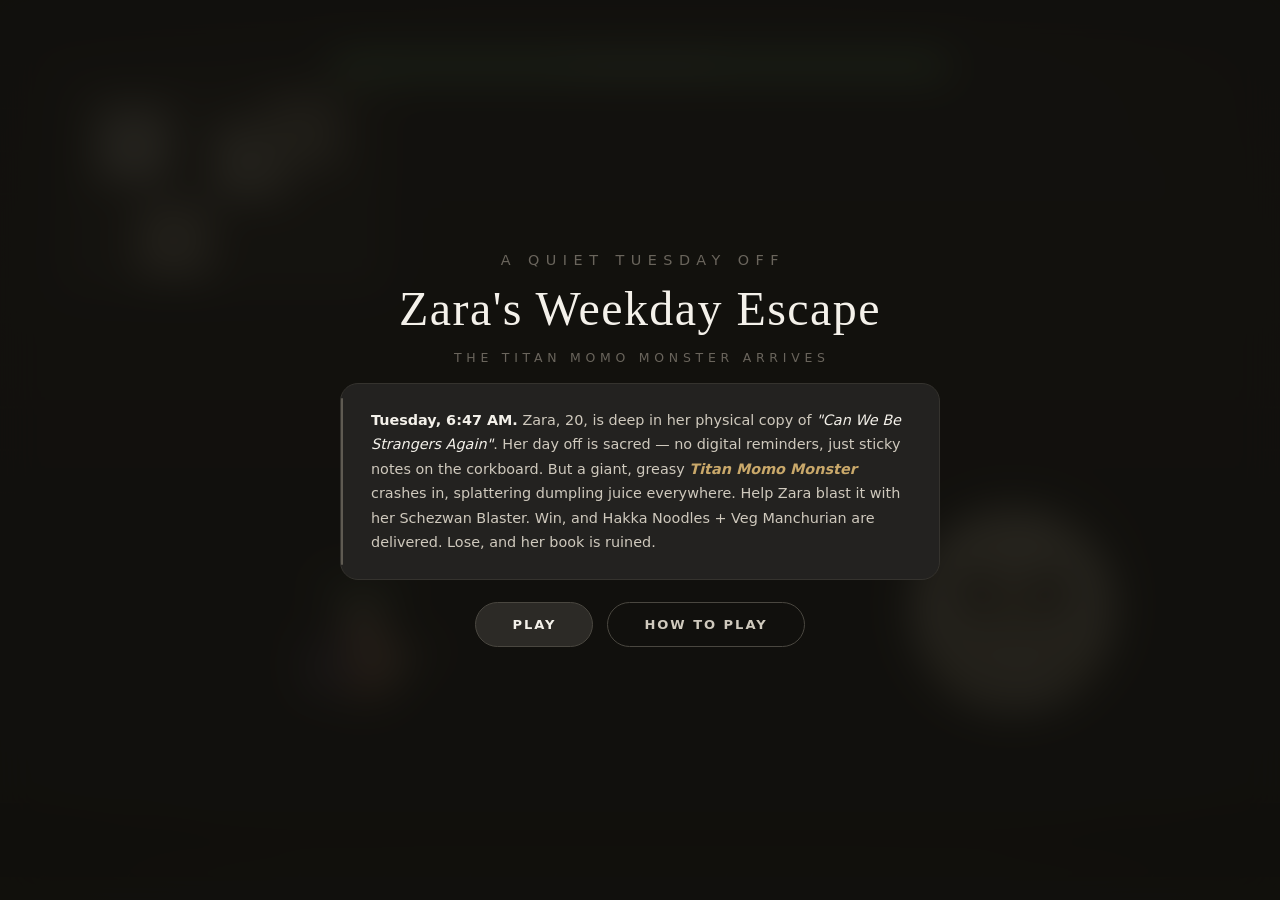
==== zara/index.html @ 09e990ec "Zara-Game" ====
<!DOCTYPE html>
<html lang="en">
<head>
  <meta charset="UTF-8">
  <meta name="viewport" content="width=device-width, initial-scale=1.0, maximum-scale=1.0, user-scalable=no, viewport-fit=cover">
  <meta name="theme-color" content="#12110e">
  <meta name="apple-mobile-web-app-capable" content="yes">
  <meta name="mobile-web-app-capable" content="yes">
  <meta name="apple-mobile-web-app-status-bar-style" content="black-translucent">
  <title>Zara's Weekday Escape</title>
  <link rel="stylesheet" href="css/style.css">

</head>
<body>
<div id="game-container">
  <div id="canvas-wrapper">
    <canvas id="gameCanvas"></canvas>

    <!-- ========== MAIN MENU ========== -->
    <div id="mainMenu" class="overlay active">
      <div class="game-title">
        <span class="title-small">A Quiet Tuesday Off</span>
        Zara's Weekday Escape
      </div>
      <div class="subtitle">The Titan Momo Monster Arrives</div>
      <div class="lore-card">
        <p>
          <span class="highlight">Tuesday, 6:47 AM.</span> Zara, 20, is deep in her physical copy of
          <em>"Can We Be Strangers Again"</em>. Her day off is sacred — no digital reminders,
          just sticky notes on the corkboard. But a giant, greasy
          <span class="danger-text">Titan Momo Monster</span> crashes in, splattering dumpling juice everywhere.
          Help Zara blast it with her Schezwan Blaster. Win, and Hakka Noodles + Veg Manchurian
          are delivered. Lose, and her book is ruined.
        </p>
      </div>
      <div class="button-group">
        <button class="btn" id="btnPlay">Play</button>
        <button class="btn ghost" id="btnHow">How to Play</button>
      </div>
    </div>

    <!-- ========== RULES / HOW TO PLAY ========== -->
    <div id="rulesScreen" class="overlay">
      <div class="screen-title">How to Play</div>
      <div class="rules-panel">
        <div class="rule-item">
          <div class="rule-num">01</div>
          <div class="rule-content">
            <div class="rule-title">Move</div>
            <div class="rule-text">
              <strong>Desktop:</strong> <span class="key">WASD</span> or <span class="key">ARROWS</span>.<br>
              <strong>Mobile:</strong> Use the <strong>D-Pad</strong>, or simply <strong>swipe</strong> anywhere on the screen.
            </div>
          </div>
        </div>
        <div class="rule-item">
          <div class="rule-num">02</div>
          <div class="rule-content">
            <div class="rule-title">Attack</div>
            <div class="rule-text">
              <strong>Desktop:</strong> <span class="key">SPACE</span> to fire the Schezwan Blaster.<br>
              <strong>Mobile:</strong> Tap the <span class="key">FIRE</span> button, or <strong>tap</strong> the screen.
              Each shot has a strict cooldown.
            </div>
          </div>
        </div>
        <div class="rule-item">
          <div class="rule-num">03</div>
          <div class="rule-content">
            <div class="rule-title">Defense</div>
            <div class="rule-text">
              Dodge the flying greasy momos. Taking a hit grants a brief
              <strong>invincibility window</strong> — Zara blinks and cannot be damaged.
            </div>
          </div>
        </div>
        <div class="rule-item">
          <div class="rule-num">04</div>
          <div class="rule-content">
            <div class="rule-title">The Boss</div>
            <div class="rule-text">
              The Titan Momo Monster becomes <strong>Enraged</strong> at <strong>40% health</strong> —
              attacking faster and shooting more projectiles.
            </div>
          </div>
        </div>
        <div class="rule-item">
          <div class="rule-num">05</div>
          <div class="rule-content">
            <div class="rule-title">Win &amp; Lose</div>
            <div class="rule-text">
              Defeat the monster to enjoy Indian Chinese food. Lose, and your book gets ruined
              by greasy dumpling juice. You can <strong>Quit</strong> anytime during play using the
              button at the top-right of the game screen.
            </div>
          </div>
        </div>
      </div>
      <div class="button-group" style="margin-top: 1.2em;">
        <button class="btn ghost" id="btnBackFromRules">Back</button>
      </div>
    </div>

    <!-- ========== VICTORY SCREEN ========== -->
    <div id="victoryScreen" class="overlay">
      <div class="end-content">
        <div class="end-mark">— ✦ —</div>
        <div class="screen-title">Victory</div>
        <div class="end-message">Hakka Noodles &amp; Veg Manchurian arrive.</div>
        <div class="end-lore">
          Zara's book is safe. The Titan Momo Monster is reduced to a quiet puddle of sauce.
          She smiles, and adds a new sticky note to the corkboard:
          <em>"Ordered Indian Chinese. Best Tuesday ever."</em>
        </div>
        <div class="button-group">
          <button class="btn" id="btnVictoryAgain">Play Again</button>
          <button class="btn ghost" id="btnVictoryMenu">Main Menu</button>
        </div>
      </div>
    </div>

    <!-- ========== GAME OVER SCREEN ========== -->
    <div id="gameOverScreen" class="overlay">
      <div class="end-content">
        <div class="end-mark">— ✕ —</div>
        <div class="screen-title">Game Over</div>
        <div class="end-message">Your book is ruined by greasy dumpling juice.</div>
        <div class="end-lore">
          The Momo Monster splattered all over <em>"Can We Be Strangers Again"</em>.
          Zara sighs, and writes a new sticky note:
          <em>"Buy a new book. Avoid momos forever."</em>
        </div>
        <div class="button-group">
          <button class="btn" id="btnGameOverAgain">Try Again</button>
          <button class="btn ghost" id="btnGameOverMenu">Main Menu</button>
        </div>
      </div>
    </div>

    <!-- ========== IN-GAME HUD (Quit Button) ========== -->
    <div id="gameHUD">
      <button id="btnQuit" aria-label="Quit Game">
        <span class="quit-x">✕</span>
        <span>Quit</span>
      </button>
    </div>

    <!-- ========== SWIPE HINT ========== -->
    <div id="swipeHint">Swipe to move · Tap to shoot</div>

    <!-- ========== TOUCH CONTROLS ========== -->
    <div id="touchControls">
      <div class="dpad">
        <div class="dpad-btn empty"></div>
        <div class="dpad-btn" data-dir="up">▲</div>
        <div class="dpad-btn empty"></div>
        <div class="dpad-btn" data-dir="left">◀</div>
        <div class="dpad-btn empty"></div>
        <div class="dpad-btn" data-dir="right">▶</div>
        <div class="dpad-btn empty"></div>
        <div class="dpad-btn" data-dir="down">▼</div>
        <div class="dpad-btn empty"></div>
      </div>
      <div class="fire-btn" id="fireBtn">
        ✦
        <span class="fire-label">Fire</span>
      </div>
    </div>

    <!-- ========== CONFIRM QUIT DIALOG ========== -->
    <div id="confirmDialog">
      <div class="confirm-box">
        <div class="confirm-title">Quit to Main Menu?</div>
        <div class="confirm-text">Your current progress will be lost.</div>
        <div class="confirm-actions">
          <button class="btn" id="btnConfirmQuit">Quit</button>
          <button class="btn ghost" id="btnCancelQuit">Cancel</button>
        </div>
      </div>
    </div>

  </div>
</div>

<script src="js/script.js"></script>

</body>
</html>
---- zara/css/style.css ----
/* ============================================================
       GLOBAL RESET
       ============================================================ */
    * {
      margin: 0;
      padding: 0;
      box-sizing: border-box;
      user-select: none;
      -webkit-user-select: none;
      -webkit-tap-highlight-color: transparent;
    }

    :root {
      --bg-0: #12110e;
      --bg-1: #1a1916;
      --bg-2: #232220;
      --bg-3: #2c2a26;
      --line-0: #35332e;
      --line-1: #4a4740;
      --line-2: #5f5b52;
      --ink-0: #f4f1ea;
      --ink-1: #cfc9bd;
      --ink-2: #9a9488;
      --ink-3: #6a655c;
      --accent: #e8e2d4;
      --radius-xl: 24px;
      --radius-lg: 18px;
      --font-display: 'Georgia', 'Times New Roman', serif;
      --font-body: 'Inter', 'Segoe UI', system-ui, -apple-system, sans-serif;
    }

    html, body {
      width: 100%;
      height: 100%;
      overflow: hidden;
      background: var(--bg-0);
      font-family: var(--font-body);
      color: var(--ink-0);
      touch-action: none;
      -webkit-font-smoothing: antialiased;
      -moz-osx-font-smoothing: grayscale;
      overscroll-behavior: none;
      position: fixed;
    }

    /* ============================================================
       FULL-VIEWPORT GAME WRAPPER — canvas fills everything
       ============================================================ */
    #game-container {
      position: fixed;
      inset: 0;
      display: flex;
      align-items: center;
      justify-content: center;
      background: var(--bg-0);
    }

    #canvas-wrapper {
      position: relative;
      width: 100%;
      height: 100%;
      /* The canvas will letterbox — see JS for internal sizing */
      overflow: hidden;
    }

    canvas {
      display: block;
      position: absolute;
      top: 0;
      left: 0;
      width: 100%;
      height: 100%;
      /* image-rendering set dynamically */
    }

    /* Soft vignette */
    #canvas-wrapper::after {
      content: '';
      position: absolute;
      inset: 0;
      pointer-events: none;
      background: radial-gradient(ellipse at center, transparent 70%, rgba(0,0,0,0.35) 100%);
      z-index: 5;
    }

    /* ============================================================
       OVERLAY SYSTEM
       ============================================================ */
    .overlay {
      position: absolute;
      inset: 0;
      display: flex;
      flex-direction: column;
      align-items: center;
      justify-content: center;
      background: rgba(18, 17, 14, 0.9);
      backdrop-filter: blur(20px) saturate(110%);
      -webkit-backdrop-filter: blur(20px) saturate(110%);
      z-index: 10;
      padding: clamp(14px, 4vmin, 48px);
      text-align: center;
      opacity: 0;
      visibility: hidden;
      pointer-events: none;
      transition: opacity 0.35s ease, visibility 0.35s ease;
      overflow-y: auto;
      overscroll-behavior: contain;
    }

    .overlay.active {
      opacity: 1;
      visibility: visible;
      pointer-events: auto;
    }

    /* ============================================================
       TYPOGRAPHY
       ============================================================ */
    .game-title {
      font-family: var(--font-display);
      font-size: clamp(1.6rem, 5.5vmin, 3rem);
      font-weight: 400;
      letter-spacing: 0.03em;
      line-height: 1.1;
      color: var(--ink-0);
      margin-bottom: 0.3em;
    }

    .game-title .title-small {
      display: block;
      font-family: var(--font-body);
      font-size: 0.3em;
      font-weight: 500;
      letter-spacing: 0.45em;
      text-transform: uppercase;
      color: var(--ink-3);
      margin-bottom: 1em;
      padding-left: 0.4em;
    }

    .subtitle {
      font-family: var(--font-body);
      font-size: clamp(0.6rem, 1.4vmin, 0.78rem);
      font-weight: 500;
      letter-spacing: 0.38em;
      text-transform: uppercase;
      color: var(--ink-3);
      margin-bottom: 1.4em;
      padding-left: 0.3em;
    }

    .screen-title {
      font-family: var(--font-display);
      font-size: clamp(1.4rem, 4.2vmin, 2rem);
      font-weight: 400;
      letter-spacing: 0.04em;
      color: var(--ink-0);
      margin-bottom: 0.5em;
    }

    /* ============================================================
       LORE CARD
       ============================================================ */
    .lore-card {
      max-width: 600px;
      width: 100%;
      padding: clamp(14px, 3vmin, 24px) clamp(16px, 3.5vmin, 30px);
      background: var(--bg-2);
      border-radius: var(--radius-lg);
      border: 1px solid var(--line-0);
      margin-bottom: 1.4em;
      position: relative;
      text-align: left;
    }

    .lore-card::before {
      content: '';
      position: absolute;
      left: 0;
      top: 14px;
      bottom: 14px;
      width: 2px;
      background: var(--line-2);
      border-radius: 2px;
    }

    .lore-card p {
      font-size: clamp(0.76rem, 1.75vmin, 0.9rem);
      line-height: 1.7;
      color: var(--ink-1);
      font-weight: 400;
    }

    .lore-card .highlight {
      color: var(--ink-0);
      font-weight: 600;
    }

    .lore-card .danger-text {
      color: #c9a86a;
      font-weight: 600;
      font-style: italic;
    }

    .lore-card em {
      color: var(--ink-0);
      font-style: italic;
    }

    /* ============================================================
       BUTTONS
       ============================================================ */
    .button-group {
      display: flex;
      gap: clamp(8px, 1.8vmin, 14px);
      flex-wrap: wrap;
      justify-content: center;
    }

    .btn {
      display: inline-flex;
      align-items: center;
      justify-content: center;
      gap: 8px;
      padding: clamp(11px, 1.9vmin, 14px) clamp(22px, 4vmin, 38px);
      font-family: var(--font-body);
      font-size: clamp(0.72rem, 1.45vmin, 0.85rem);
      font-weight: 600;
      letter-spacing: 0.15em;
      text-transform: uppercase;
      color: var(--ink-0);
      background: var(--bg-3);
      border: 1px solid var(--line-1);
      border-radius: 40px;
      cursor: pointer;
      transition: all 0.22s cubic-bezier(0.22, 0.9, 0.36, 1);
      -webkit-tap-highlight-color: transparent;
      outline: none;
      white-space: nowrap;
    }

    .btn:hover,
    .btn:focus-visible {
      background: var(--accent);
      color: #1a1916;
      border-color: var(--accent);
    }

    .btn:active {
      transform: scale(0.97);
      transition: all 0.06s;
    }

    .btn.ghost {
      background: transparent;
      color: var(--ink-1);
      border-color: var(--line-1);
    }

    .btn.ghost:hover {
      background: transparent;
      color: var(--ink-0);
      border-color: var(--line-2);
    }

    /* ============================================================
       RULES PANEL
       ============================================================ */
    .rules-panel {
      max-width: 720px;
      width: 100%;
      max-height: 62vh;
      overflow-y: auto;
      padding: clamp(16px, 3.5vmin, 32px) clamp(18px, 4vmin, 42px);
      background: var(--bg-2);
      border-radius: var(--radius-lg);
      border: 1px solid var(--line-0);
      text-align: left;
      scrollbar-width: thin;
      scrollbar-color: var(--line-1) transparent;
      -webkit-overflow-scrolling: touch;
    }

    .rules-panel::-webkit-scrollbar { width: 4px; }
    .rules-panel::-webkit-scrollbar-track { background: transparent; }
    .rules-panel::-webkit-scrollbar-thumb {
      background: var(--line-1);
      border-radius: 10px;
    }

    .rule-item {
      display: flex;
      align-items: flex-start;
      gap: clamp(10px, 2.2vmin, 18px);
      margin-bottom: clamp(14px, 2.6vmin, 22px);
      padding-bottom: clamp(14px, 2.6vmin, 22px);
      border-bottom: 1px solid var(--line-0);
    }

    .rule-item:last-child {
      margin-bottom: 0;
      padding-bottom: 0;
      border-bottom: none;
    }

    .rule-num {
      flex-shrink: 0;
      width: clamp(32px, 4.8vmin, 40px);
      height: clamp(32px, 4.8vmin, 40px);
      display: flex;
      align-items: center;
      justify-content: center;
      font-family: var(--font-display);
      font-size: clamp(0.85rem, 1.8vmin, 1.05rem);
      color: var(--ink-2);
      border-radius: 50%;
      border: 1px solid var(--line-1);
    }

    .rule-content { flex: 1; min-width: 0; }

    .rule-title {
      font-size: clamp(0.72rem, 1.4vmin, 0.85rem);
      font-weight: 700;
      letter-spacing: 0.12em;
      text-transform: uppercase;
      color: var(--ink-0);
      margin-bottom: 5px;
    }

    .rule-text {
      font-size: clamp(0.72rem, 1.45vmin, 0.86rem);
      line-height: 1.65;
      color: var(--ink-2);
      font-weight: 400;
    }

    .rule-text strong { color: var(--ink-1); font-weight: 600; }

    .rule-text .key {
      display: inline-block;
      padding: 2px 7px;
      margin: 0 1px;
      font-size: 0.8em;
      font-weight: 600;
      color: var(--ink-0);
      background: var(--bg-3);
      border: 1px solid var(--line-1);
      border-radius: 4px;
      font-family: 'SF Mono', 'Fira Code', monospace;
    }

    /* ============================================================
       END SCREENS
       ============================================================ */
    .end-content {
      max-width: 520px;
      width: 100%;
      display: flex;
      flex-direction: column;
      align-items: center;
      gap: clamp(10px, 2.2vmin, 18px);
    }

    .end-mark {
      font-family: var(--font-display);
      font-size: clamp(2rem, 5.5vmin, 3rem);
      line-height: 1;
      color: var(--ink-2);
      letter-spacing: 0.1em;
    }

    .end-message {
      font-family: var(--font-display);
      font-size: clamp(0.95rem, 2.3vmin, 1.2rem);
      font-weight: 400;
      font-style: italic;
      color: var(--ink-1);
      line-height: 1.5;
    }

    .end-lore {
      font-size: clamp(0.72rem, 1.55vmin, 0.86rem);
      line-height: 1.7;
      color: var(--ink-2);
      padding: clamp(12px, 2.6vmin, 20px) clamp(16px, 3.2vmin, 28px);
      background: var(--bg-2);
      border-radius: var(--radius-lg);
      border: 1px solid var(--line-0);
      text-align: left;
    }

    .end-lore em {
      color: var(--ink-1);
      font-style: italic;
    }

    /* ============================================================
       IN-GAME HUD — Quit button (top-right, only during play)
       ============================================================ */
    #gameHUD {
      position: absolute;
      top: 0;
      left: 0;
      right: 0;
      padding: max(12px, env(safe-area-inset-top)) max(14px, env(safe-area-inset-right))
               max(12px, env(safe-area-inset-bottom)) max(14px, env(safe-area-inset-left));
      display: flex;
      justify-content: flex-end;
      align-items: flex-start;
      pointer-events: none;
      z-index: 12;
      opacity: 0;
      visibility: hidden;
      transition: opacity 0.3s, visibility 0.3s;
    }

    #gameHUD.visible {
      opacity: 1;
      visibility: visible;
    }

    #btnQuit {
      pointer-events: auto;
      display: inline-flex;
      align-items: center;
      gap: 6px;
      padding: clamp(7px, 1.4vmin, 9px) clamp(12px, 2.4vmin, 16px);
      font-size: clamp(0.62rem, 1.2vmin, 0.72rem);
      font-weight: 600;
      letter-spacing: 0.14em;
      text-transform: uppercase;
      color: var(--ink-1);
      background: rgba(26, 25, 22, 0.78);
      backdrop-filter: blur(12px);
      -webkit-backdrop-filter: blur(12px);
      border: 1px solid var(--line-1);
      border-radius: 30px;
      cursor: pointer;
      transition: all 0.2s ease;
      -webkit-tap-highlight-color: transparent;
      outline: none;
    }

    #btnQuit:hover,
    #btnQuit:focus-visible {
      color: var(--ink-0);
      border-color: var(--line-2);
      background: rgba(44, 42, 38, 0.9);
    }

    #btnQuit:active {
      transform: scale(0.95);
    }

    #btnQuit .quit-x {
      font-size: 1.05em;
      line-height: 1;
      opacity: 0.85;
    }

    /* ============================================================
       TOUCH CONTROLS
       ============================================================ */
    #touchControls {
      position: absolute;
      bottom: 0;
      left: 0;
      right: 0;
      padding: 0 clamp(14px, 3vmin, 28px) max(14px, env(safe-area-inset-bottom)) clamp(14px, 3vmin, 28px);
      display: flex;
      justify-content: space-between;
      align-items: flex-end;
      pointer-events: none;
      z-index: 11;
      opacity: 0;
      visibility: hidden;
      transition: opacity 0.3s, visibility 0.3s;
    }

    #touchControls.visible {
      opacity: 1;
      visibility: visible;
    }

    #touchControls > * { pointer-events: auto; }

    .dpad {
      display: grid;
      grid-template-columns: repeat(3, clamp(42px, 8vmin, 54px));
      grid-template-rows: repeat(3, clamp(42px, 8vmin, 54px));
      gap: clamp(3px, 0.7vmin, 6px);
    }

    .dpad-btn {
      display: flex;
      align-items: center;
      justify-content: center;
      font-size: clamp(0.85rem, 2vmin, 1.05rem);
      font-weight: 500;
      color: var(--ink-1);
      background: rgba(26, 25, 22, 0.8);
      backdrop-filter: blur(10px);
      -webkit-backdrop-filter: blur(10px);
      border: 1px solid var(--line-1);
      border-radius: 50%;
      transition: all 0.1s ease;
      cursor: pointer;
      touch-action: none;
    }

    .dpad-btn:active,
    .dpad-btn.pressed {
      background: var(--accent);
      color: #1a1916;
      border-color: var(--accent);
      transform: scale(0.94);
    }

    .dpad-btn.empty {
      visibility: hidden;
      pointer-events: none;
    }

    .fire-btn {
      width: clamp(64px, 12vmin, 84px);
      height: clamp(64px, 12vmin, 84px);
      display: flex;
      flex-direction: column;
      align-items: center;
      justify-content: center;
      gap: 2px;
      font-size: clamp(0.95rem, 2.2vmin, 1.25rem);
      border-radius: 50%;
      background: rgba(26, 25, 22, 0.8);
      backdrop-filter: blur(10px);
      -webkit-backdrop-filter: blur(10px);
      border: 1px solid var(--line-2);
      color: var(--ink-0);
      transition: all 0.1s ease;
      cursor: pointer;
      touch-action: none;
    }

    .fire-btn:active,
    .fire-btn.pressed {
      background: var(--accent);
      color: #1a1916;
      border-color: var(--accent);
      transform: scale(0.94);
    }

    .fire-btn .fire-label {
      font-size: 0.45rem;
      font-weight: 700;
      letter-spacing: 0.14em;
      text-transform: uppercase;
      color: inherit;
      opacity: 0.8;
    }

    /* ============================================================
       CONFIRM DIALOG (Quit Game)
       ============================================================ */
    #confirmDialog {
      position: absolute;
      inset: 0;
      display: flex;
      align-items: center;
      justify-content: center;
      background: rgba(18, 17, 14, 0.92);
      backdrop-filter: blur(16px);
      -webkit-backdrop-filter: blur(16px);
      z-index: 20;
      opacity: 0;
      visibility: hidden;
      pointer-events: none;
      transition: opacity 0.25s, visibility 0.25s;
      padding: 20px;
    }

    #confirmDialog.active {
      opacity: 1;
      visibility: visible;
      pointer-events: auto;
    }

    .confirm-box {
      max-width: 380px;
      width: 100%;
      padding: clamp(22px, 4vmin, 32px);
      background: var(--bg-2);
      border-radius: var(--radius-lg);
      border: 1px solid var(--line-1);
      text-align: center;
    }

    .confirm-title {
      font-family: var(--font-display);
      font-size: clamp(1.1rem, 2.6vmin, 1.4rem);
      font-weight: 400;
      color: var(--ink-0);
      margin-bottom: 0.5em;
    }

    .confirm-text {
      font-size: clamp(0.78rem, 1.6vmin, 0.88rem);
      color: var(--ink-2);
      line-height: 1.6;
      margin-bottom: 1.6em;
    }

    .confirm-actions {
      display: flex;
      gap: 10px;
      justify-content: center;
      flex-wrap: wrap;
    }

    /* ============================================================
       SWIPE HINT
       ============================================================ */
    #swipeHint {
      position: absolute;
      top: 50%;
      left: 50%;
      transform: translate(-50%, -50%);
      font-size: clamp(0.62rem, 1.4vmin, 0.72rem);
      letter-spacing: 0.22em;
      text-transform: uppercase;
      color: var(--ink-2);
      background: rgba(26, 25, 22, 0.85);
      padding: 8px 16px;
      border-radius: 22px;
      border: 1px solid var(--line-0);
      pointer-events: none;
      z-index: 14;
      opacity: 0;
      transition: opacity 0.5s ease;
      backdrop-filter: blur(8px);
      -webkit-backdrop-filter: blur(8px);
      text-align: center;
      white-space: nowrap;
    }

    #swipeHint.show {
      opacity: 1;
    }

    /* ============================================================
       RESPONSIVE BREAKPOINTS
       ============================================================ */
    /* Show controls on touch-capable / small screens */
    @media (pointer: coarse), (max-width: 900px) {
      #touchControls {
        opacity: 1;
        visibility: visible;
      }
    }

    /* Landscape phones — compact UI */
    @media (max-height: 500px) and (orientation: landscape) {
      .game-title { font-size: clamp(1.3rem, 3.5vmin, 1.8rem); }
      .lore-card { display: none; }
      .subtitle { margin-bottom: 1em; letter-spacing: 0.3em; }
      .rules-panel { max-height: 70vh; }
      .dpad {
        grid-template-columns: repeat(3, 40px);
        grid-template-rows: repeat(3, 40px);
      }
      .fire-btn {
        width: 60px;
        height: 60px;
        font-size: 1rem;
      }
    }

    /* Very small portrait phones */
    @media (max-width: 380px) {
      .game-title { font-size: 1.5rem; }
      .lore-card { padding: 12px 14px; }
      .rules-panel { padding: 16px 14px; }
    }

    /* Desktop — hide touch controls unless touch device */
    @media (hover: hover) and (pointer: fine) and (min-width: 901px) {
      #touchControls {
        opacity: 0;
        visibility: hidden;
      }
    }

    .hidden { display: none !important; }
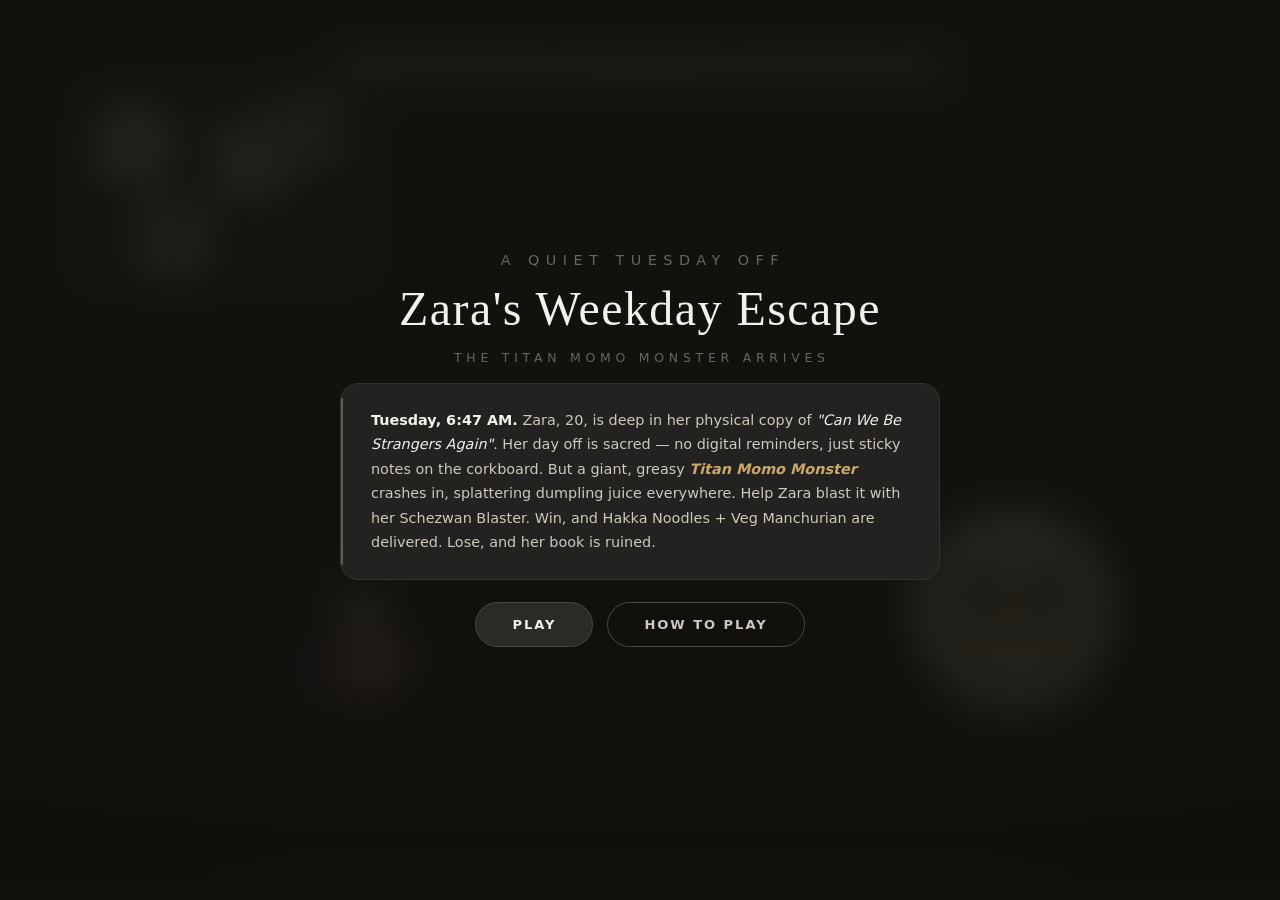
==== commit 58614891: "Index Update" ====
--- a/zara/index.html
+++ b/zara/index.html
@@ -161,9 +161,15 @@
         <div class="dpad-btn" data-dir="down">▼</div>
         <div class="dpad-btn empty"></div>
       </div>
-      <div class="fire-btn" id="fireBtn">
-        ✦
-        <span class="fire-label">Fire</span>
+      <div class="action-buttons" style="display:flex; gap:12px;">
+        <div class="fire-btn" id="shieldBtn">
+          🛡️
+          <span class="fire-label">Shield</span>
+        </div>
+        <div class="fire-btn" id="fireBtn">
+          ✦
+          <span class="fire-label">Fire</span>
+        </div>
       </div>
     </div>
 
